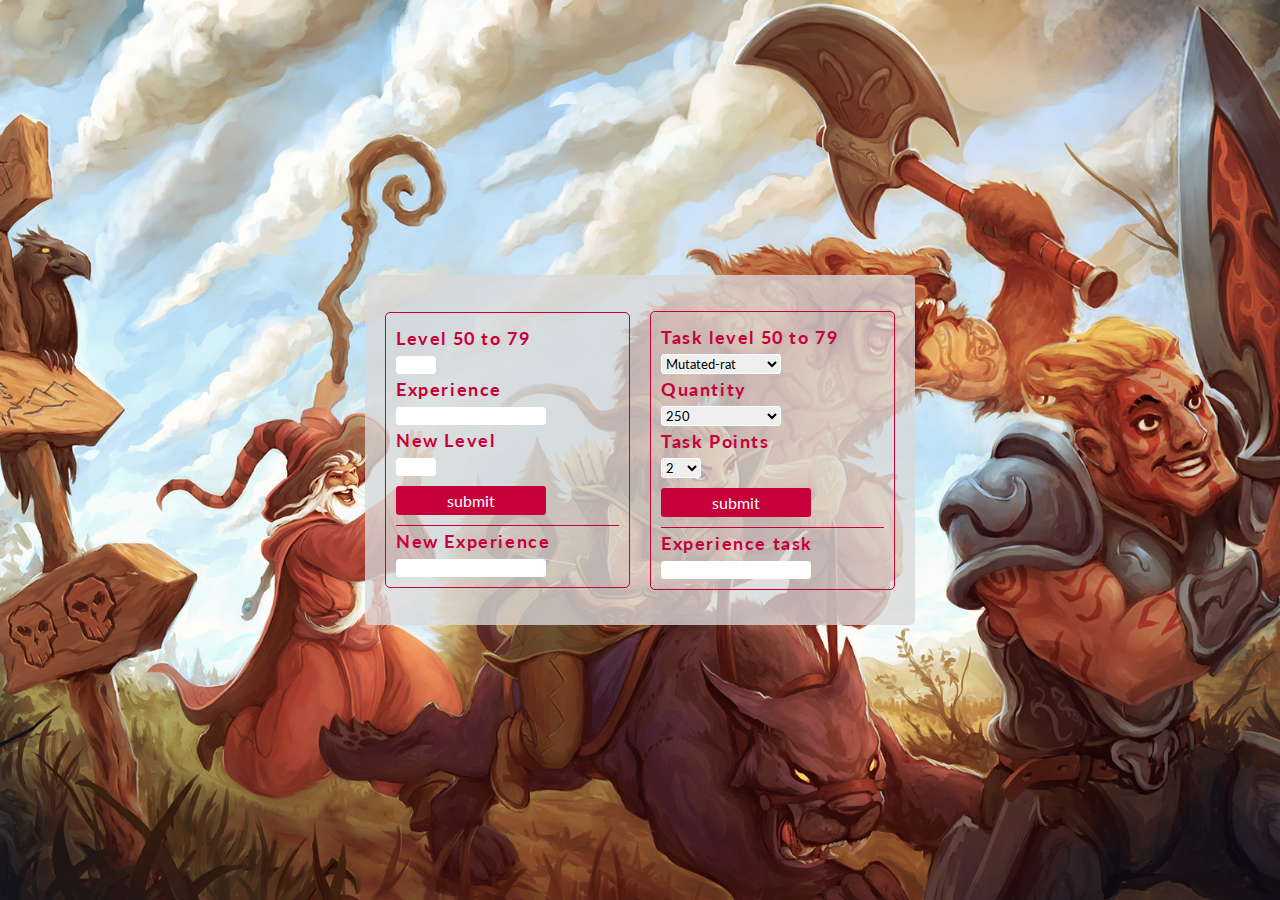
==== tibia/index.html @ c91c47c7 "first commit, added the UI and working on the script" ====
<!DOCTYPE html>
<html lang="en">

<head>
    <meta charset="UTF-8">
    <meta name="viewport" content="width=device-width, initial-scale=1.0">
    <link rel="stylesheet" href="style.css">
    <link href="https://fonts.googleapis.com/css2?family=Lato:wght@400;700&display=swap" rel="stylesheet">
    <title>Tibia Task Calculator</title>
</head>

<body>
    <div class="container">

        <div class="card-experience">

            <form class="form-experience" id="form-experience">

                <div class="experience-control">
                    <label for="level">Level 50 to 79</label>
                    <input type="text" name="level" id="level">
                </div>

                <div class="experience-control">
                    <label for="experience">Experience</label>
                    <input type="text" name="experience" id="experience">
                </div>

                <div class="experience-control">
                    <label>New Level</label>
                    <input type="text" id="new-level">
                </div>

                <div class="experience-control">
                    <input type="submit" value="submit">
                </div>

                <div class="experience-control">
                    <label class="line-top">New Experience</label>
                    <input type="text" id="new-experience" readonly>
                </div>

            </form>
        </div>

        <div class="card-task">

            <form class="task-experience" id="task-experience">
                <div class="task-control">
                    <label for="task">Task level 50 to 79</label>
                    <select name="task" id="task">
                        <option value="mutated-rat">Mutated-rat</option>
                        <option value="mutated-tiger">Mutated Tiger</option>
                        <option value="ancient-scarab">Ancient Scarab</option>
                        <option value="bonebest">Bone Best</option>
                        <option value="frost-Golem">Frost Golem</option>
                    </select>
                </div>

                <div class="task-control">
                    <label for="quantity">Quantity</label>
                    <select name="quantity" id="quantity">
                        <option value="250">250</option>
                        <option value="300">300</option>
                        <option value="400">400</option>
                    </select>
                </div>

                <div class="task-control">
                    <label for="task-points">Task Points</label>
                    <select name="task-points" id="task-points">
                        <option value="2">2</option>
                        <option value="3">3</option>
                    </select>
                </div>

                <div class="task-control">
                    <input type="submit" value="submit">
                </div>

                <div class="task-control">
                    <label class="line-top">Experience task</label>
                    <input type="text" id="exp-after-task" readonly>
                </div>
            </form>
        </div>

    </div>

    <script src="script.js"></script>
</body>

</html>
---- tibia/style.css ----
* {
    box-sizing: border-box;
    font-family: 'Lato', sans-serif;
    margin: 0;
    padding: 0;
}

body {    
    align-items: center;
    background-image: url(tibia.jpg);
    background-repeat: no-repeat;
    background-position: center;
    background-size: cover;
    display: flex;
    height: 100vh;
    justify-content: center;
    flex-direction: column;
}

.container {
    align-items: center;
    background-color: #d8d8d8c7;
    border-radius: 5px;
    display: flex;
    flex-direction: row;    
    height: 350px;
    justify-content: center;
    width: 550px;
    padding: 0 20px;
}

.card-experience{
    border: solid 1px #c70039;
    border-radius: 5px;
    margin-right: 20px;
    padding: 10px;
    width: 50%;
}

.card-task{
    border: solid 1px #c70039;
    border-radius: 5px;
    padding: 10px;
    width: 50%;
}

label{
    color: #c70039;
    display: block;
    font-size: 1.1rem;
    font-weight: 700;
    letter-spacing: 0.1rem;
    padding: 5px 0;
}

/*this class gives a line on top of the element*/
.line-top{
    border-top: 1px solid #c70039;
}

input, select{
    display: inline-block;
    width: 150px;
    border: solid 1px #fff;
    border-radius: 3px;
}

select {
    width: 120px;
}

#level, #new-level, #task-points {
    width: 40px;
}

input[type=submit]{
    color:#fff;
    padding: 5px;
    font-size: 1rem;
    background-color: #c70039;
    border: none;
    margin: 10px 0;
}

input[type=submit]:hover{
transform: scale(1.03);
background-color: #d4426b;
}
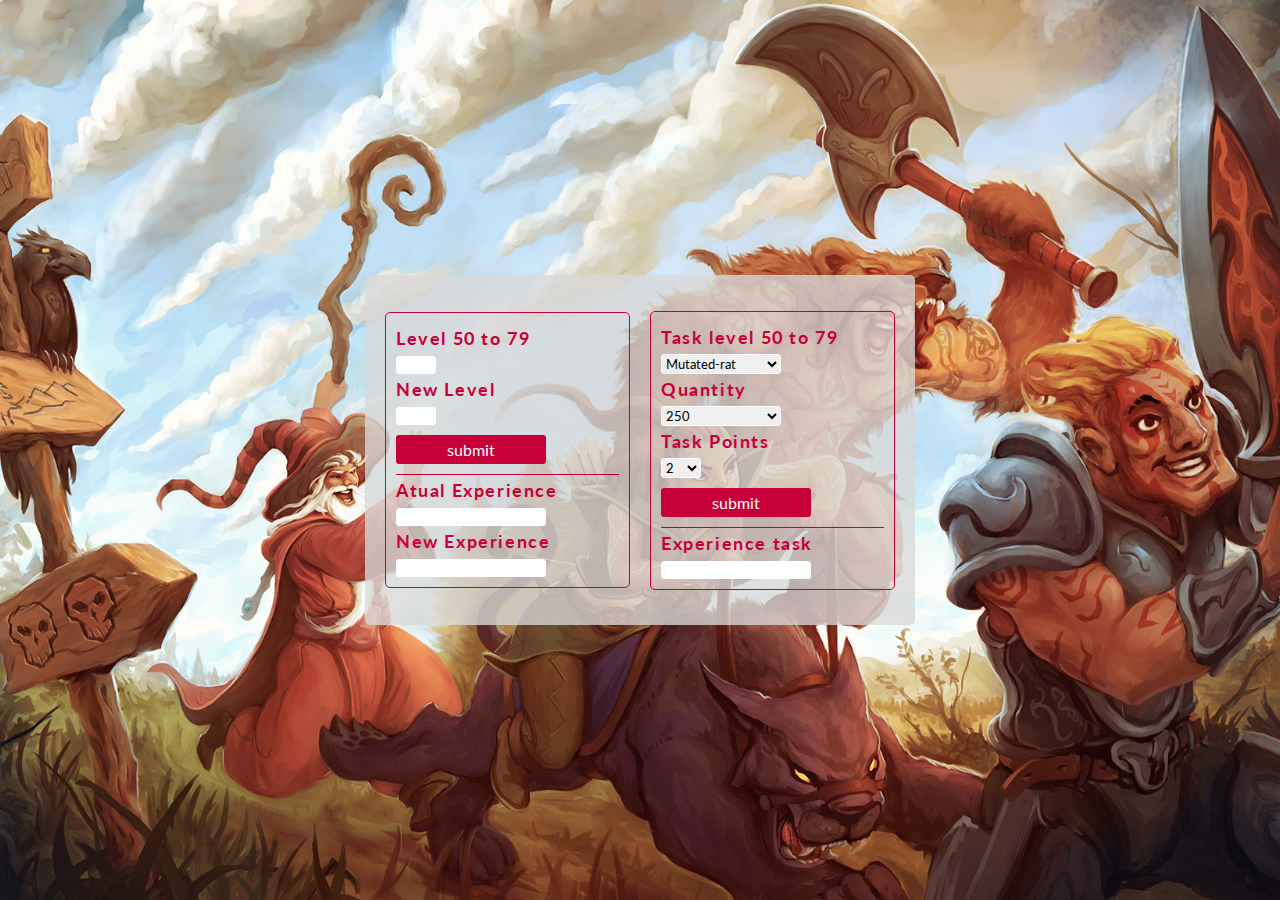
==== commit e70da1f7: "added small element, input filters" ====
--- a/tibia/index.html
+++ b/tibia/index.html
@@ -19,16 +19,13 @@
                 <div class="experience-control">
                     <label for="level">Level 50 to 79</label>
                     <input type="text" name="level" id="level">
-                </div>
-
-                <div class="experience-control">
-                    <label for="experience">Experience</label>
-                    <input type="text" name="experience" id="experience">
+                    <small></small>
                 </div>
 
                 <div class="experience-control">
                     <label>New Level</label>
                     <input type="text" id="new-level">
+                    <small></small>
                 </div>
 
                 <div class="experience-control">
@@ -36,7 +33,12 @@
                 </div>
 
                 <div class="experience-control">
-                    <label class="line-top">New Experience</label>
+                    <label for="experience" class="line-top">Atual Experience</label>
+                    <input type="text" name="experience" id="experience">
+                </div>
+
+                <div class="experience-control">
+                    <label>New Experience</label>
                     <input type="text" id="new-experience" readonly>
                 </div>
 
--- a/tibia/style.css
+++ b/tibia/style.css
@@ -5,7 +5,7 @@
     padding: 0;
 }
 
-body {    
+body {
     align-items: center;
     background-image: url(tibia.jpg);
     background-repeat: no-repeat;
@@ -17,19 +17,29 @@
     flex-direction: column;
 }
 
+small {
+    visibility: hidden;
+}
+
+small.error  {
+    visibility: visible;
+    color: red;
+}
+
+
 .container {
     align-items: center;
     background-color: #d8d8d8c7;
     border-radius: 5px;
     display: flex;
-    flex-direction: row;    
+    flex-direction: row;
     height: 350px;
     justify-content: center;
     width: 550px;
     padding: 0 20px;
 }
 
-.card-experience{
+.card-experience {
     border: solid 1px #c70039;
     border-radius: 5px;
     margin-right: 20px;
@@ -37,14 +47,14 @@
     width: 50%;
 }
 
-.card-task{
+.card-task {
     border: solid 1px #c70039;
     border-radius: 5px;
     padding: 10px;
     width: 50%;
 }
 
-label{
+label {
     color: #c70039;
     display: block;
     font-size: 1.1rem;
@@ -54,11 +64,12 @@
 }
 
 /*this class gives a line on top of the element*/
-.line-top{
+.line-top {
     border-top: 1px solid #c70039;
 }
 
-input, select{
+input,
+select {
     display: inline-block;
     width: 150px;
     border: solid 1px #fff;
@@ -69,12 +80,14 @@
     width: 120px;
 }
 
-#level, #new-level, #task-points {
+#level,
+#new-level,
+#task-points {
     width: 40px;
 }
 
-input[type=submit]{
-    color:#fff;
+input[type=submit] {
+    color: #fff;
     padding: 5px;
     font-size: 1rem;
     background-color: #c70039;
@@ -82,7 +95,7 @@
     margin: 10px 0;
 }
 
-input[type=submit]:hover{
-transform: scale(1.03);
-background-color: #d4426b;
+input[type=submit]:hover {
+    transform: scale(1.03);
+    background-color: #d4426b;
 }